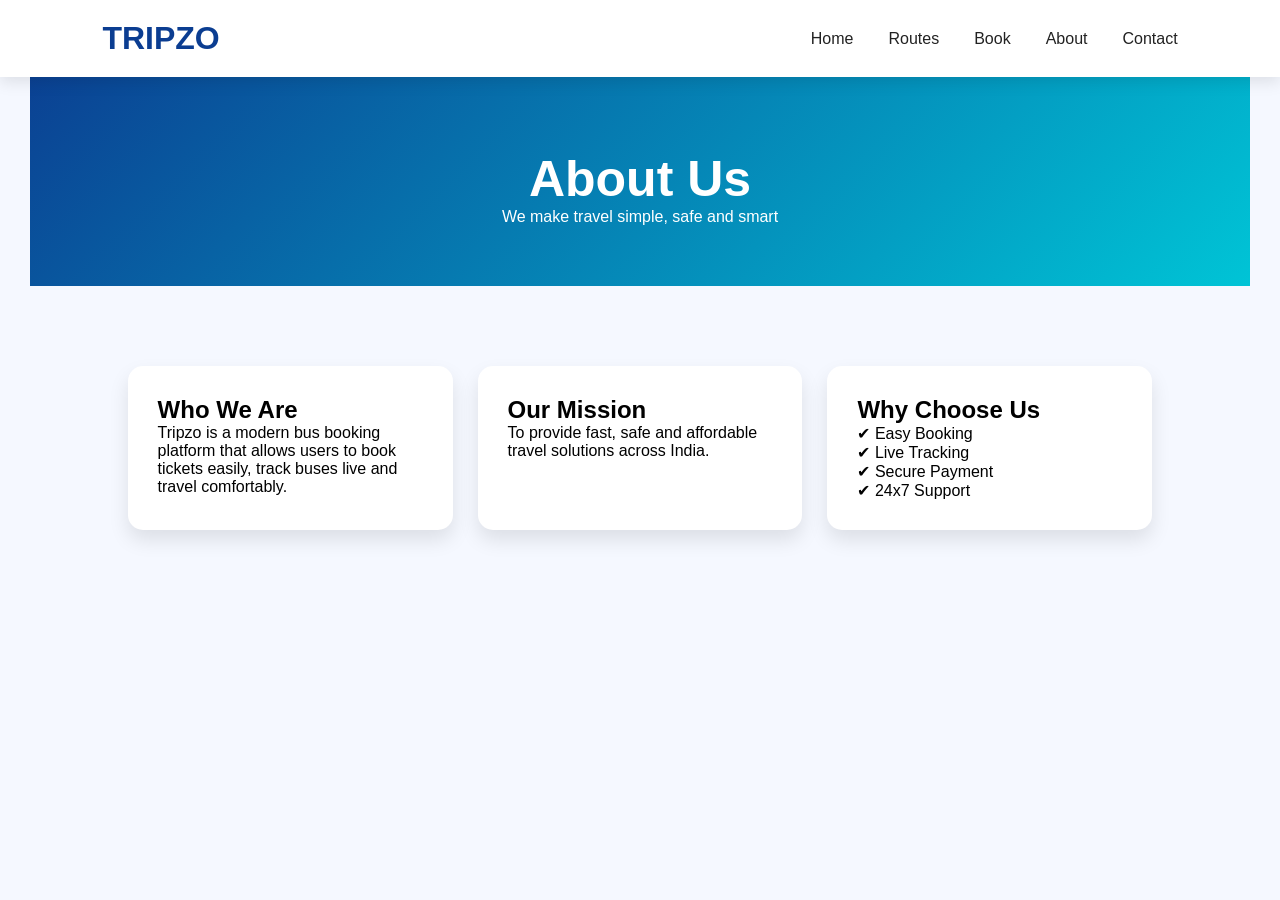
==== about.html @ 0c05401b "Add files via upload" ====
<!doctype html>
<html lang="en">
  <head>
    <meta charset="UTF-8" />
    <meta name="viewport" content="width=device-width, initial-scale=1.0" />
    <title>About - Tripzo</title>

    <link rel="stylesheet" href="Style.css" />
  </head>
  <body>
    <!-- NAVBAR -->
    <nav class="navbar">
      <div class="logo">TRIPZO</div>

      <ul class="nav-links">
        <li><a href="index.html">Home</a></li>
        <li><a href="routes.html">Routes</a></li>
        <li><a href="booking.html">Book</a></li>
        <li><a href="about.html">About</a></li>
        <li><a href="contact.html">Contact</a></li>
      </ul>
    </nav>

    <!-- HERO -->
    <section class="page-hero">
      <h1>About Us</h1>
      <p>We make travel simple, safe and smart</p>
    </section>

    <!-- CONTENT -->
    <section class="about-section">
      <div class="about-box">
        <h2>Who We Are</h2>
        <p>
          Tripzo is a modern bus booking platform that allows users to book
          tickets easily, track buses live and travel comfortably.
        </p>
      </div>

      <div class="about-box">
        <h2>Our Mission</h2>
        <p>
          To provide fast, safe and affordable travel solutions across India.
        </p>
      </div>

      <div class="about-box">
        <h2>Why Choose Us</h2>
        <p>
          ✔ Easy Booking <br />
          ✔ Live Tracking <br />
          ✔ Secure Payment <br />
          ✔ 24x7 Support
        </p>
      </div>
    </section>
    <script src="script.js"></script>
  </body>
</html>
---- Style.css ----
* {
  margin: 0;
  padding: 0;
  box-sizing: border-box;
  font-family: "Poppins", sans-serif;
}

/* body {
  background: #f5f8ff;
  overflow-x: hidden;
} */

body {
  margin: 0;
  padding: 30px;
  min-height: 100vh;
  background: #f5f8ff;
  /* background: linear-gradient(135deg, #1e3c72, #2a5298, #4facfe); */

  font-family: "Segoe UI", sans-serif;
}

.navbar {
  width: 100%;
  padding: 20px 8%;
  display: flex;
  justify-content: space-between;
  align-items: center;
  background: white;
  position: fixed;
  top: 0;
  left: 0;
  z-index: 1000;
  box-shadow: 0 5px 15px rgba(0, 0, 0, 0.1);
}

.logo {
  font-size: 32px;
  font-weight: 700;
  color: #0b3d91;
}

.nav-links {
  display: flex;
  list-style: none;
  gap: 35px;
}

.nav-links a {
  text-decoration: none;
  color: #222;
  font-weight: 500;
}

.book-btn {
  background: #00c4d6;
  padding: 12px 25px;
  border-radius: 30px;
  color: white;
  text-decoration: none;
}

.menu-btn {
  display: none;
  font-size: 28px;
  cursor: pointer;
}

.hero {
  min-height: 100vh;
  display: flex;
  justify-content: space-between;
  align-items: center;
  padding: 120px 8%;
}

.hero-left {
  width: 50%;
}

.hero-left h1 {
  font-size: 65px;
  color: #0b3d91;
  line-height: 1.2;
}

.hero-left p {
  margin: 25px 0;
  font-size: 18px;
}

.hero-left button {
  padding: 15px 30px;
  background: #00c4d6;
  border: none;
  color: white;
  border-radius: 30px;
  cursor: pointer;
}

.hero-right {
  width: 50%;
  text-align: center;
}

.hero-right img {
  width: 90%;
  animation: floatBus 3s infinite ease-in-out;
}

@keyframes floatBus {
  0% {
    transform: translateY(0);
  }
  50% {
    transform: translateY(-20px);
  }
  100% {
    transform: translateY(0);
  }
}

.features {
  display: grid;
  grid-template-columns: repeat(4, 1fr);
  gap: 25px;
  padding: 80px 8%;
}

.feature-card {
  background: white;
  padding: 30px;
  border-radius: 20px;
  text-align: center;
  box-shadow: 0 10px 30px rgba(0, 0, 0, 0.1);
}

.feature-card i {
  font-size: 40px;
  color: #00c4d6;
  margin-bottom: 15px;
}

.why-us {
  padding: 80px 8%;
  text-align: center;
}

.why-container {
  display: grid;
  grid-template-columns: repeat(4, 1fr);
  gap: 20px;
  margin-top: 40px;
}

.why-box {
  background: white;
  padding: 30px;
  border-radius: 20px;
  box-shadow: 0 10px 20px rgba(0, 0, 0, 0.1);
}

.routes {
  padding: 80px 8%;
  text-align: center;
}

.route-container {
  display: grid;
  grid-template-columns: repeat(3, 1fr);
  gap: 25px;
  margin-top: 40px;
}

.route-card {
  background: white;
  padding: 25px;
  border-radius: 20px;
  box-shadow: 0 10px 20px rgba(0, 0, 0, 0.1);
  transition: 0.3s;
}

.route-card:hover {
  transform: translateY(-10px);
}

.testimonials {
  padding: 80px 8%;
  text-align: center;
}

.review-container {
  display: flex;
  gap: 20px;
  justify-content: center;
  margin-top: 40px;
}

.review {
  width: 350px;
  background: white;
  padding: 30px;
  border-radius: 20px;
  box-shadow: 0 10px 20px rgba(0, 0, 0, 0.1);
}

footer {
  background: #0b3d91;
  color: white;
  text-align: center;
  padding: 40px;
  margin-top: 80px;
}

@media (max-width: 900px) {
  .nav-links {
    display: none;
  }

  .book-btn {
    display: none;
  }

  .menu-btn {
    display: block;
  }

  .hero {
    flex-direction: column;
    text-align: center;
  }

  .hero-left,
  .hero-right {
    width: 100%;
  }

  .hero-left h1 {
    font-size: 45px;
  }

  .features {
    grid-template-columns: 1fr;
  }

  .why-container {
    grid-template-columns: 1fr 1fr;
  }

  .route-container {
    grid-template-columns: 1fr;
  }

  .review-container {
    flex-direction: column;
    align-items: center;
  }
}

.page-hero {
  padding: 120px 8% 60px;
  text-align: center;
  background: linear-gradient(135deg, #0b3d91, #00c4d6);
  color: white;
}

.page-hero h1 {
  font-size: 50px;
}

.about-section {
  display: grid;
  grid-template-columns: repeat(3, 1fr);
  gap: 25px;
  padding: 80px 8%;
}

.about-box {
  background: white;
  padding: 30px;
  border-radius: 15px;
  box-shadow: 0 10px 20px rgba(0, 0, 0, 0.1);
}

.route-page {
  display: grid;
  grid-template-columns: repeat(2, 1fr);
  gap: 25px;
  padding: 80px 8%;
}

.contact-section {
  display: flex;
  justify-content: space-between;
  gap: 40px;
  padding: 80px 8%;
}

.contact-form {
  width: 50%;
  display: flex;
  flex-direction: column;
  gap: 15px;
}

.contact-form input,
.contact-form textarea {
  padding: 15px;
  border: 1px solid #ccc;
  border-radius: 10px;
}

.contact-form button {
  padding: 15px;
  background: #00c4d6;
  border: none;
  color: white;
  border-radius: 10px;
}

.contact-info {
  width: 40%;
  background: white;
  padding: 30px;
  border-radius: 15px;
}

.seat-section {
  text-align: center;
  padding: 120px 20px;
}

.bus-layout {
  display: grid;
  grid-template-columns: repeat(6, 1fr);
  gap: 10px;
  width: 300px;
  margin: 30px auto;
}

.seat {
  padding: 10px;
  background: #00c4d6;
  color: white;
  border-radius: 5px;
  cursor: pointer;
}

.seat.selected {
  background: orange;
}

.seat.booked {
  background: red;
  cursor: not-allowed;
}

.booking {
  padding: 120px;
  text-align: center;
}

.booking input,
.booking select {
  display: block;
  margin: 10px auto;
  padding: 10px;
  width: 250px;
}

.ticket {
  text-align: center;
  padding: 120px;
}

.ticket p {
  font-size: 18px;
  margin: 10px;
}

.booking-hero {
  padding: 120px 8% 60px;
  text-align: center;
  background: linear-gradient(135deg, #0b3d91, #00c4d6);
  color: white;
}

@media print {
  .btns {
    display: none;
  }

  body {
    background: white;
  }

  .ticket {
    box-shadow: none;
    width: 100%;
    margin: 0;
  }
}

.ticket {
  width: 500px;
  max-width: 95%;

  margin: auto;

  background: white;

  border-radius: 20px;

  overflow: hidden;

  box-shadow: 0 20px 40px rgba(0, 0, 0, 0.25);

  position: relative;
}

.ticket-header {
  background: linear-gradient(135deg, #0d6efd, #4facfe);

  color: white;

  text-align: center;

  padding: 30px;
}

.ticket-header h1 {
  margin: 0;
  font-size: 34px;
  letter-spacing: 2px;
}

.ticket-body {
  padding: 25px;
}

.row {
  display: flex;

  justify-content: space-between;

  padding: 15px 0;

  border-bottom: 1px dashed #ddd;
}

.row span {
  color: #666;
}

.row strong {
  color: #111;
}

.ticket-footer {
  text-align: center;

  background: #f8f9fa;

  padding: 18px;

  font-weight: 600;

  color: #555;
}

.btns {
  margin-top: 25px;

  text-align: center;
}

.btns button {
  border: none;

  padding: 14px 28px;

  margin: 8px;

  border-radius: 50px;

  font-size: 16px;

  font-weight: 600;

  cursor: pointer;

  transition: 0.3s;
}

.btns button:first-child {
  background: linear-gradient(135deg, #00c853, #64dd17);

  color: white;
}

.btns button:last-child {
  background: linear-gradient(135deg, #ff6f00, #ffb300);

  color: white;
}

.btns button:hover {
  transform: translateY(-3px);

  box-shadow: 0 8px 20px rgba(0, 0, 0, 0.25);
}

.journey {
  margin-top: 20px;

  text-align: center;

  padding: 12px;

  background: #eef7ff;

  border-radius: 10px;

  color: #0d6efd;

  font-weight: 600;
}

@media print {
  body {
    background: white;
    padding: 0;
  }

  .btns {
    display: none;
  }

  .ticket {
    box-shadow: none;
    width: 100%;
  }
}

.payment {
  background: white;
  width: 420px;
  max-width: 90%;
  padding: 30px;
  border-radius: 20px;
  text-align: center;
  box-shadow: 0 20px 40px rgba(0, 0, 0, 0.2);
  margin: auto;
  padding: auto;
  margin-top: 120px;
}

.payment h2 {
  color: #0b3d91;
  margin-bottom: 20px;
  font-size: 26px;
}

#details {
  font-size: 16px;
  color: #333;
  margin-bottom: 20px;
  font-weight: 500;
}

#qr {
  border-radius: 12px;
  padding: 10px;
  background: #f9f9f9;
  box-shadow: 0 8px 20px rgba(0, 0, 0, 0.1);
}

button {
  margin-top: 20px;
  padding: 12px 25px;
  border: none;
  border-radius: 50px;
  background: linear-gradient(135deg, #0b3d91, #00c4d6);
  color: white;
  font-size: 16px;
  cursor: pointer;
  transition: 0.3s;
}
button:hover {
  transform: translateY(-3px);
  box-shadow: 0 10px 20px rgba(0, 0, 0, 0.2);
}

.ticket {
  background: white;
  border-radius: 20px;
  padding: 20px;
  box-shadow: 0 10px 30px rgba(0, 0, 0, 0.2);
  position: relative;
}

.ticket::before {
  content: "";
  position: absolute;
  top: 0;
  left: 0;
  height: 6px;
  width: 100%;
  background: linear-gradient(90deg, #00c4d6, #0b3d91);
}
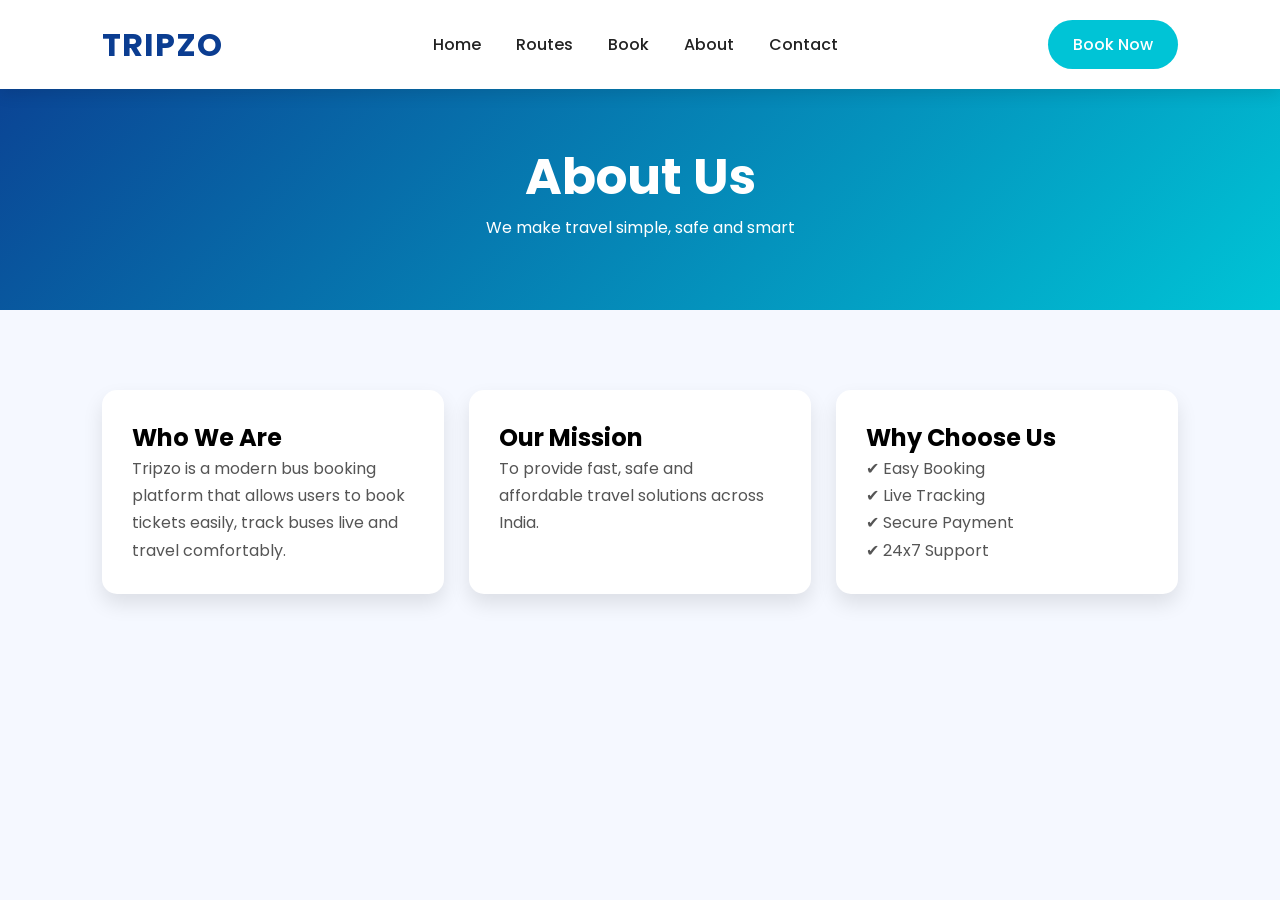
==== commit 328cb304: "Update about.html with new styles and buttons Added external font and Font Awesome for icons." ====
--- a/about.html
+++ b/about.html
@@ -3,10 +3,22 @@
   <head>
     <meta charset="UTF-8" />
     <meta name="viewport" content="width=device-width, initial-scale=1.0" />
-    <title>About - Tripzo</title>
+
+    <title>Tripzo Bus Booking</title>
 
     <link rel="stylesheet" href="Style.css" />
+
+    <link
+      href="https://fonts.googleapis.com/css2?family=Poppins:wght@300;400;500;600;700&display=swap"
+      rel="stylesheet"
+    />
+
+    <link
+      rel="stylesheet"
+      href="https://cdnjs.cloudflare.com/ajax/libs/font-awesome/6.5.1/css/all.min.css"
+    />
   </head>
+
   <body>
     <!-- NAVBAR -->
     <nav class="navbar">
@@ -19,6 +31,12 @@
         <li><a href="about.html">About</a></li>
         <li><a href="contact.html">Contact</a></li>
       </ul>
+
+      <a href="booking.html" class="book-btn">Book Now</a>
+
+      <div class="menu-btn" id="menuBtn">
+        <i class="fa-solid fa-bars"></i>
+      </div>
     </nav>
 
     <!-- HERO -->
--- a/Style.css
+++ b/Style.css
@@ -1,3 +1,13 @@
+/* =========================================================
+   TRIPZO BUS BOOKING WEBSITE
+   COMPLETE RESPONSIVE CSS
+========================================================= */
+
+
+/* =========================
+   RESET
+========================= */
+
 * {
   margin: 0;
   padding: 0;
@@ -5,20 +15,35 @@
   font-family: "Poppins", sans-serif;
 }
 
-/* body {
+html {
+  scroll-behavior: smooth;
+}
+
+body {
+  margin: 0;
+  padding: 0;
+  min-height: 100vh;
   background: #f5f8ff;
   overflow-x: hidden;
-} */
-
-body {
-  margin: 0;
-  padding: 30px;
-  min-height: 100vh;
-  background: #f5f8ff;
-  /* background: linear-gradient(135deg, #1e3c72, #2a5298, #4facfe); */
-
   font-family: "Segoe UI", sans-serif;
 }
+
+img {
+  max-width: 100%;
+  display: block;
+}
+
+button,
+input,
+select,
+textarea {
+  font-family: inherit;
+}
+
+
+/* =========================
+   NAVBAR
+========================= */
 
 .navbar {
   width: 100%;
@@ -38,18 +63,25 @@
   font-size: 32px;
   font-weight: 700;
   color: #0b3d91;
+  letter-spacing: 1px;
 }
 
 .nav-links {
   display: flex;
   list-style: none;
   gap: 35px;
+  align-items: center;
 }
 
 .nav-links a {
   text-decoration: none;
   color: #222;
   font-weight: 500;
+  transition: 0.3s;
+}
+
+.nav-links a:hover {
+  color: #00a9bd;
 }
 
 .book-btn {
@@ -58,20 +90,33 @@
   border-radius: 30px;
   color: white;
   text-decoration: none;
+  transition: 0.3s;
+  font-weight: 500;
+}
+
+.book-btn:hover {
+  background: #0b3d91;
+  transform: translateY(-2px);
 }
 
 .menu-btn {
   display: none;
   font-size: 28px;
   cursor: pointer;
-}
+  color: #0b3d91;
+}
+
+
+/* =========================
+   HERO
+========================= */
 
 .hero {
   min-height: 100vh;
   display: flex;
   justify-content: space-between;
   align-items: center;
-  padding: 120px 8%;
+  padding: 120px 8% 60px;
 }
 
 .hero-left {
@@ -87,6 +132,8 @@
 .hero-left p {
   margin: 25px 0;
   font-size: 18px;
+  color: #444;
+  line-height: 1.7;
 }
 
 .hero-left button {
@@ -96,6 +143,13 @@
   color: white;
   border-radius: 30px;
   cursor: pointer;
+  font-size: 16px;
+  transition: 0.3s;
+}
+
+.hero-left button:hover {
+  background: #0b3d91;
+  transform: translateY(-3px);
 }
 
 .hero-right {
@@ -105,6 +159,7 @@
 
 .hero-right img {
   width: 90%;
+  margin: auto;
   animation: floatBus 3s infinite ease-in-out;
 }
 
@@ -112,13 +167,20 @@
   0% {
     transform: translateY(0);
   }
+
   50% {
     transform: translateY(-20px);
   }
+
   100% {
     transform: translateY(0);
   }
 }
+
+
+/* =========================
+   FEATURES
+========================= */
 
 .features {
   display: grid;
@@ -133,6 +195,11 @@
   border-radius: 20px;
   text-align: center;
   box-shadow: 0 10px 30px rgba(0, 0, 0, 0.1);
+  transition: 0.3s;
+}
+
+.feature-card:hover {
+  transform: translateY(-8px);
 }
 
 .feature-card i {
@@ -141,9 +208,28 @@
   margin-bottom: 15px;
 }
 
+.feature-card h3 {
+  margin-bottom: 10px;
+  color: #222;
+}
+
+.feature-card p {
+  color: #666;
+}
+
+
+/* =========================
+   WHY CHOOSE US
+========================= */
+
 .why-us {
   padding: 80px 8%;
   text-align: center;
+}
+
+.why-us h2 {
+  color: #0b3d91;
+  font-size: 32px;
 }
 
 .why-container {
@@ -158,11 +244,36 @@
   padding: 30px;
   border-radius: 20px;
   box-shadow: 0 10px 20px rgba(0, 0, 0, 0.1);
-}
+  transition: 0.3s;
+}
+
+.why-box:hover {
+  transform: translateY(-5px);
+}
+
+.why-box h3 {
+  font-size: 32px;
+  color: #00a9bd;
+  margin-bottom: 8px;
+}
+
+.why-box p {
+  color: #555;
+}
+
+
+/* =========================
+   ROUTES
+========================= */
 
 .routes {
   padding: 80px 8%;
   text-align: center;
+}
+
+.routes h2 {
+  color: #0b3d91;
+  font-size: 32px;
 }
 
 .route-container {
@@ -184,9 +295,29 @@
   transform: translateY(-10px);
 }
 
+.route-card h3 {
+  color: #0b3d91;
+  margin-bottom: 15px;
+}
+
+.route-card p {
+  color: #555;
+  margin: 8px 0;
+}
+
+
+/* =========================
+   TESTIMONIALS
+========================= */
+
 .testimonials {
   padding: 80px 8%;
   text-align: center;
+}
+
+.testimonials h2 {
+  color: #0b3d91;
+  font-size: 32px;
 }
 
 .review-container {
@@ -204,6 +335,17 @@
   box-shadow: 0 10px 20px rgba(0, 0, 0, 0.1);
 }
 
+.review p {
+  margin-top: 15px;
+  color: #555;
+  line-height: 1.6;
+}
+
+
+/* =========================
+   FOOTER
+========================= */
+
 footer {
   background: #0b3d91;
   color: white;
@@ -212,53 +354,18 @@
   margin-top: 80px;
 }
 
-@media (max-width: 900px) {
-  .nav-links {
-    display: none;
-  }
-
-  .book-btn {
-    display: none;
-  }
-
-  .menu-btn {
-    display: block;
-  }
-
-  .hero {
-    flex-direction: column;
-    text-align: center;
-  }
-
-  .hero-left,
-  .hero-right {
-    width: 100%;
-  }
-
-  .hero-left h1 {
-    font-size: 45px;
-  }
-
-  .features {
-    grid-template-columns: 1fr;
-  }
-
-  .why-container {
-    grid-template-columns: 1fr 1fr;
-  }
-
-  .route-container {
-    grid-template-columns: 1fr;
-  }
-
-  .review-container {
-    flex-direction: column;
-    align-items: center;
-  }
-}
+footer h3 {
+  font-size: 28px;
+  margin-bottom: 8px;
+}
+
+
+/* =========================
+   PAGE HERO
+========================= */
 
 .page-hero {
-  padding: 120px 8% 60px;
+  padding: 140px 8% 70px;
   text-align: center;
   background: linear-gradient(135deg, #0b3d91, #00c4d6);
   color: white;
@@ -267,6 +374,11 @@
 .page-hero h1 {
   font-size: 50px;
 }
+
+
+/* =========================
+   ABOUT
+========================= */
 
 .about-section {
   display: grid;
@@ -282,6 +394,21 @@
   box-shadow: 0 10px 20px rgba(0, 0, 0, 0.1);
 }
 
+.about-box h3 {
+  color: #0b3d91;
+  margin-bottom: 15px;
+}
+
+.about-box p {
+  color: #555;
+  line-height: 1.7;
+}
+
+
+/* =========================
+   ROUTE PAGE
+========================= */
+
 .route-page {
   display: grid;
   grid-template-columns: repeat(2, 1fr);
@@ -289,6 +416,18 @@
   padding: 80px 8%;
 }
 
+.route-page > div {
+  background: white;
+  padding: 25px;
+  border-radius: 15px;
+  box-shadow: 0 10px 20px rgba(0, 0, 0, 0.1);
+}
+
+
+/* =========================
+   CONTACT
+========================= */
+
 .contact-section {
   display: flex;
   justify-content: space-between;
@@ -308,6 +447,18 @@
   padding: 15px;
   border: 1px solid #ccc;
   border-radius: 10px;
+  outline: none;
+  width: 100%;
+}
+
+.contact-form input:focus,
+.contact-form textarea:focus {
+  border-color: #00c4d6;
+}
+
+.contact-form textarea {
+  min-height: 150px;
+  resize: vertical;
 }
 
 .contact-form button {
@@ -316,6 +467,7 @@
   border: none;
   color: white;
   border-radius: 10px;
+  cursor: pointer;
 }
 
 .contact-info {
@@ -325,9 +477,71 @@
   border-radius: 15px;
 }
 
+.contact-info h3 {
+  color: #0b3d91;
+  margin-bottom: 15px;
+}
+
+
+/* =========================
+   BOOKING
+========================= */
+
+.booking {
+  padding: 140px 20px 70px;
+  text-align: center;
+}
+
+.booking h1 {
+  color: #0b3d91;
+  margin-bottom: 25px;
+}
+
+.booking input,
+.booking select {
+  display: block;
+  margin: 10px auto;
+  padding: 12px;
+  width: 250px;
+  border: 1px solid #ccc;
+  border-radius: 8px;
+  outline: none;
+}
+
+.booking input:focus,
+.booking select:focus {
+  border-color: #00c4d6;
+}
+
+
+/* =========================
+   BOOKING HERO
+========================= */
+
+.booking-hero {
+  padding: 140px 8% 70px;
+  text-align: center;
+  background: linear-gradient(135deg, #0b3d91, #00c4d6);
+  color: white;
+}
+
+.booking-hero h1 {
+  font-size: 45px;
+}
+
+
+/* =========================
+   SEAT SECTION
+========================= */
+
 .seat-section {
   text-align: center;
-  padding: 120px 20px;
+  padding: 140px 20px 60px;
+}
+
+.seat-section h1,
+.seat-section h2 {
+  color: #0b3d91;
 }
 
 .bus-layout {
@@ -339,11 +553,17 @@
 }
 
 .seat {
-  padding: 10px;
+  padding: 10px 5px;
   background: #00c4d6;
   color: white;
   border-radius: 5px;
   cursor: pointer;
+  user-select: none;
+  transition: 0.2s;
+}
+
+.seat:hover {
+  transform: scale(1.05);
 }
 
 .seat.selected {
@@ -353,206 +573,23 @@
 .seat.booked {
   background: red;
   cursor: not-allowed;
-}
-
-.booking {
-  padding: 120px;
-  text-align: center;
-}
-
-.booking input,
-.booking select {
-  display: block;
-  margin: 10px auto;
-  padding: 10px;
-  width: 250px;
-}
-
-.ticket {
-  text-align: center;
-  padding: 120px;
-}
-
-.ticket p {
-  font-size: 18px;
-  margin: 10px;
-}
-
-.booking-hero {
-  padding: 120px 8% 60px;
-  text-align: center;
-  background: linear-gradient(135deg, #0b3d91, #00c4d6);
-  color: white;
-}
-
-@media print {
-  .btns {
-    display: none;
-  }
-
-  body {
-    background: white;
-  }
-
-  .ticket {
-    box-shadow: none;
-    width: 100%;
-    margin: 0;
-  }
-}
-
-.ticket {
-  width: 500px;
-  max-width: 95%;
-
-  margin: auto;
-
-  background: white;
-
-  border-radius: 20px;
-
-  overflow: hidden;
-
-  box-shadow: 0 20px 40px rgba(0, 0, 0, 0.25);
-
-  position: relative;
-}
-
-.ticket-header {
-  background: linear-gradient(135deg, #0d6efd, #4facfe);
-
-  color: white;
-
-  text-align: center;
-
-  padding: 30px;
-}
-
-.ticket-header h1 {
-  margin: 0;
-  font-size: 34px;
-  letter-spacing: 2px;
-}
-
-.ticket-body {
-  padding: 25px;
-}
-
-.row {
-  display: flex;
-
-  justify-content: space-between;
-
-  padding: 15px 0;
-
-  border-bottom: 1px dashed #ddd;
-}
-
-.row span {
-  color: #666;
-}
-
-.row strong {
-  color: #111;
-}
-
-.ticket-footer {
-  text-align: center;
-
-  background: #f8f9fa;
-
-  padding: 18px;
-
-  font-weight: 600;
-
-  color: #555;
-}
-
-.btns {
-  margin-top: 25px;
-
-  text-align: center;
-}
-
-.btns button {
-  border: none;
-
-  padding: 14px 28px;
-
-  margin: 8px;
-
-  border-radius: 50px;
-
-  font-size: 16px;
-
-  font-weight: 600;
-
-  cursor: pointer;
-
-  transition: 0.3s;
-}
-
-.btns button:first-child {
-  background: linear-gradient(135deg, #00c853, #64dd17);
-
-  color: white;
-}
-
-.btns button:last-child {
-  background: linear-gradient(135deg, #ff6f00, #ffb300);
-
-  color: white;
-}
-
-.btns button:hover {
-  transform: translateY(-3px);
-
-  box-shadow: 0 8px 20px rgba(0, 0, 0, 0.25);
-}
-
-.journey {
-  margin-top: 20px;
-
-  text-align: center;
-
-  padding: 12px;
-
-  background: #eef7ff;
-
-  border-radius: 10px;
-
-  color: #0d6efd;
-
-  font-weight: 600;
-}
-
-@media print {
-  body {
-    background: white;
-    padding: 0;
-  }
-
-  .btns {
-    display: none;
-  }
-
-  .ticket {
-    box-shadow: none;
-    width: 100%;
-  }
-}
+  opacity: 0.7;
+}
+
+
+/* =========================
+   PAYMENT
+========================= */
 
 .payment {
   background: white;
   width: 420px;
-  max-width: 90%;
+  max-width: calc(100% - 30px);
   padding: 30px;
   border-radius: 20px;
   text-align: center;
   box-shadow: 0 20px 40px rgba(0, 0, 0, 0.2);
-  margin: auto;
-  padding: auto;
-  margin-top: 120px;
+  margin: 140px auto 30px;
 }
 
 .payment h2 {
@@ -573,7 +610,13 @@
   padding: 10px;
   background: #f9f9f9;
   box-shadow: 0 8px 20px rgba(0, 0, 0, 0.1);
-}
+  max-width: 100%;
+}
+
+
+/* =========================
+   GENERAL BUTTON
+========================= */
 
 button {
   margin-top: 20px;
@@ -586,16 +629,25 @@
   cursor: pointer;
   transition: 0.3s;
 }
+
 button:hover {
   transform: translateY(-3px);
   box-shadow: 0 10px 20px rgba(0, 0, 0, 0.2);
 }
 
+
+/* =========================
+   TICKET
+========================= */
+
 .ticket {
+  width: 500px;
+  max-width: calc(100% - 30px);
+  margin: 140px auto 20px;
   background: white;
   border-radius: 20px;
-  padding: 20px;
-  box-shadow: 0 10px 30px rgba(0, 0, 0, 0.2);
+  overflow: hidden;
+  box-shadow: 0 20px 40px rgba(0, 0, 0, 0.25);
   position: relative;
 }
 
@@ -608,3 +660,877 @@
   width: 100%;
   background: linear-gradient(90deg, #00c4d6, #0b3d91);
 }
+
+.ticket-header {
+  background: linear-gradient(135deg, #0d6efd, #4facfe);
+  color: white;
+  text-align: center;
+  padding: 30px;
+}
+
+.ticket-header h1 {
+  margin: 0;
+  font-size: 34px;
+  letter-spacing: 2px;
+}
+
+.ticket-body {
+  padding: 25px;
+}
+
+.row {
+  display: flex;
+  justify-content: space-between;
+  gap: 15px;
+  padding: 15px 0;
+  border-bottom: 1px dashed #ddd;
+}
+
+.row span {
+  color: #666;
+}
+
+.row strong {
+  color: #111;
+  text-align: right;
+}
+
+.ticket-footer {
+  text-align: center;
+  background: #f8f9fa;
+  padding: 18px;
+  font-weight: 600;
+  color: #555;
+}
+
+
+/* =========================
+   TICKET BUTTONS
+========================= */
+
+.btns {
+  margin-top: 25px;
+  text-align: center;
+}
+
+.btns button {
+  border: none;
+  padding: 14px 28px;
+  margin: 8px;
+  border-radius: 50px;
+  font-size: 16px;
+  font-weight: 600;
+  cursor: pointer;
+  transition: 0.3s;
+}
+
+.btns button:first-child {
+  background: linear-gradient(135deg, #00c853, #64dd17);
+  color: white;
+}
+
+.btns button:last-child {
+  background: linear-gradient(135deg, #ff6f00, #ffb300);
+  color: white;
+}
+
+.btns button:hover {
+  transform: translateY(-3px);
+  box-shadow: 0 8px 20px rgba(0, 0, 0, 0.25);
+}
+
+
+/* =========================
+   JOURNEY
+========================= */
+
+.journey {
+  margin-top: 20px;
+  text-align: center;
+  padding: 12px;
+  background: #eef7ff;
+  border-radius: 10px;
+  color: #0d6efd;
+  font-weight: 600;
+}
+
+
+/* =========================================================
+   TABLET
+   901px AND BELOW
+========================================================= */
+
+@media (max-width: 900px) {
+
+  /* NAVBAR */
+
+  .navbar {
+    padding: 15px 25px;
+  }
+
+  .nav-links {
+    display: none;
+    position: absolute;
+    top: 100%;
+    left: 0;
+    width: 100%;
+    background: white;
+    flex-direction: column;
+    align-items: center;
+    gap: 0;
+    padding: 10px 0 25px;
+    box-shadow: 0 8px 20px rgba(0, 0, 0, 0.12);
+  }
+
+  .nav-links.active {
+    display: flex;
+  }
+
+  .nav-links li {
+    width: 100%;
+    text-align: center;
+  }
+
+  .nav-links a {
+    display: block;
+    padding: 12px;
+  }
+
+  .book-btn {
+    display: none;
+  }
+
+  .menu-btn {
+    display: block;
+  }
+
+
+  /* HERO */
+
+  .hero {
+    flex-direction: column;
+    text-align: center;
+    padding: 120px 30px 60px;
+  }
+
+  .hero-left,
+  .hero-right {
+    width: 100%;
+  }
+
+  .hero-left h1 {
+    font-size: 48px;
+  }
+
+  .hero-left p {
+    font-size: 16px;
+  }
+
+  .hero-right {
+    margin-top: 35px;
+  }
+
+  .hero-right img {
+    width: 80%;
+    max-width: 450px;
+    margin: auto;
+  }
+
+
+  /* FEATURES */
+
+  .features {
+    grid-template-columns: 1fr 1fr;
+    padding: 60px 30px;
+    gap: 20px;
+  }
+
+
+  /* WHY */
+
+  .why-us {
+    padding: 60px 30px;
+  }
+
+  .why-container {
+    grid-template-columns: 1fr 1fr;
+    gap: 20px;
+  }
+
+
+  /* ROUTES */
+
+  .routes {
+    padding: 60px 30px;
+  }
+
+  .route-container {
+    grid-template-columns: 1fr;
+    max-width: 500px;
+    margin: 40px auto 0;
+  }
+
+
+  /* REVIEWS */
+
+  .testimonials {
+    padding: 60px 30px;
+  }
+
+  .review-container {
+    flex-direction: column;
+    align-items: center;
+  }
+
+  .review {
+    width: 100%;
+    max-width: 450px;
+  }
+
+
+  /* ABOUT */
+
+  .about-section {
+    grid-template-columns: 1fr;
+    padding: 60px 30px;
+  }
+
+
+  /* ROUTE PAGE */
+
+  .route-page {
+    grid-template-columns: 1fr;
+    padding: 60px 30px;
+  }
+
+
+  /* CONTACT */
+
+  .contact-section {
+    flex-direction: column;
+    padding: 60px 30px;
+  }
+
+  .contact-form,
+  .contact-info {
+    width: 100%;
+  }
+
+
+  /* PAGE HERO */
+
+  .page-hero {
+    padding: 120px 30px 60px;
+  }
+
+  .page-hero h1 {
+    font-size: 42px;
+  }
+
+
+  /* BOOKING */
+
+  .booking {
+    padding: 120px 25px 60px;
+  }
+
+
+  /* SEATS */
+
+  .seat-section {
+    padding: 120px 20px 60px;
+  }
+}
+
+
+/* =========================================================
+   MOBILE
+   600px AND BELOW
+========================================================= */
+
+@media (max-width: 600px) {
+
+  /* NAVBAR */
+
+  .navbar {
+    padding: 14px 18px;
+  }
+
+  .logo {
+    font-size: 26px;
+  }
+
+  .menu-btn {
+    font-size: 25px;
+  }
+
+
+  /* HERO */
+
+  .hero {
+    padding: 110px 20px 50px;
+  }
+
+  .hero-left h1 {
+    font-size: 36px;
+    line-height: 1.2;
+  }
+
+  .hero-left p {
+    font-size: 14px;
+    line-height: 1.6;
+    margin: 18px 0;
+  }
+
+  .hero-left button {
+    padding: 13px 25px;
+  }
+
+  .hero-right {
+    margin-top: 25px;
+  }
+
+  .hero-right img {
+    width: 100%;
+    max-width: 350px;
+  }
+
+
+  /* FEATURES */
+
+  .features {
+    grid-template-columns: 1fr;
+    padding: 45px 20px;
+    gap: 15px;
+  }
+
+  .feature-card {
+    padding: 25px 20px;
+  }
+
+
+  /* WHY */
+
+  .why-us {
+    padding: 45px 20px;
+  }
+
+  .why-us h2,
+  .routes h2,
+  .testimonials h2 {
+    font-size: 27px;
+  }
+
+  .why-container {
+    grid-template-columns: 1fr 1fr;
+    gap: 12px;
+    margin-top: 25px;
+  }
+
+  .why-box {
+    padding: 20px 10px;
+  }
+
+  .why-box h3 {
+    font-size: 25px;
+  }
+
+  .why-box p {
+    font-size: 13px;
+  }
+
+
+  /* ROUTES */
+
+  .routes {
+    padding: 45px 20px;
+  }
+
+  .route-container {
+    margin-top: 25px;
+  }
+
+  .route-card {
+    padding: 22px 15px;
+  }
+
+
+  /* REVIEWS */
+
+  .testimonials {
+    padding: 45px 20px;
+  }
+
+  .review {
+    padding: 25px 20px;
+  }
+
+
+  /* FOOTER */
+
+  footer {
+    padding: 30px 20px;
+    margin-top: 50px;
+  }
+
+
+  /* PAGE HERO */
+
+  .page-hero {
+    padding: 110px 20px 50px;
+  }
+
+  .page-hero h1 {
+    font-size: 34px;
+  }
+
+
+  /* BOOKING HERO */
+
+  .booking-hero {
+    padding: 110px 20px 50px;
+  }
+
+  .booking-hero h1 {
+    font-size: 34px;
+  }
+
+
+  /* ABOUT */
+
+  .about-section {
+    padding: 45px 20px;
+    gap: 15px;
+  }
+
+  .about-box {
+    padding: 25px 20px;
+  }
+
+
+  /* ROUTES PAGE */
+
+  .route-page {
+    padding: 45px 20px;
+    gap: 15px;
+  }
+
+
+  /* CONTACT */
+
+  .contact-section {
+    padding: 45px 20px;
+    gap: 25px;
+  }
+
+  .contact-form input,
+  .contact-form textarea {
+    padding: 13px;
+  }
+
+
+  /* BOOKING */
+
+  .booking {
+    padding: 110px 15px 50px;
+  }
+
+  .booking input,
+  .booking select {
+    width: 100%;
+    max-width: 350px;
+  }
+
+
+  /* SEATS */
+
+  .seat-section {
+    padding: 110px 15px 50px;
+  }
+
+  .bus-layout {
+    width: 100%;
+    max-width: 310px;
+    gap: 7px;
+  }
+
+  .seat {
+    padding: 9px 4px;
+    font-size: 13px;
+  }
+
+
+  /* PAYMENT */
+
+  .payment {
+    width: calc(100% - 20px);
+    padding: 25px 18px;
+    margin-top: 110px;
+  }
+
+  .payment h2 {
+    font-size: 23px;
+  }
+
+
+  /* TICKET */
+
+  .ticket {
+    width: calc(100% - 20px);
+    margin-top: 110px;
+    border-radius: 15px;
+  }
+
+  .ticket-header {
+    padding: 25px 15px;
+  }
+
+  .ticket-header h1 {
+    font-size: 27px;
+  }
+
+  .ticket-body {
+    padding: 15px;
+  }
+
+  .row {
+    padding: 12px 0;
+    font-size: 14px;
+    gap: 10px;
+  }
+
+  .row strong {
+    max-width: 55%;
+    word-break: break-word;
+  }
+
+  .ticket-footer {
+    padding: 15px 10px;
+    font-size: 13px;
+  }
+
+
+  /* BUTTONS */
+
+  .btns {
+    padding: 0 10px;
+  }
+
+  .btns button {
+    width: 100%;
+    margin: 6px 0;
+    padding: 13px 20px;
+  }
+}
+
+
+/* =========================================================
+   SMALL MOBILE
+   400px AND BELOW
+========================================================= */
+
+@media (max-width: 400px) {
+
+  .logo {
+    font-size: 23px;
+  }
+
+  .hero-left h1 {
+    font-size: 31px;
+  }
+
+  .hero-left p {
+    font-size: 13px;
+  }
+
+  .why-container {
+    grid-template-columns: 1fr;
+  }
+
+  .bus-layout {
+    max-width: 285px;
+    gap: 6px;
+  }
+
+  .seat {
+    padding: 8px 3px;
+    font-size: 12px;
+  }
+
+  .ticket {
+    width: calc(100% - 12px);
+  }
+
+  .ticket-header h1 {
+    font-size: 24px;
+  }
+
+  .row {
+    font-size: 13px;
+  }
+}
+
+
+/* =========================================================
+   PRINT TICKET
+========================================================= */
+
+@media print {
+
+  body {
+    background: white;
+    padding: 0;
+  }
+
+  .navbar,
+  .btns,
+  footer {
+    display: none !important;
+  }
+
+  .ticket {
+    box-shadow: none;
+    width: 100%;
+    max-width: 500px;
+    margin: 0 auto;
+  }
+}
+
+/* =====================================
+   MOBILE NAVBAR FIX
+===================================== */
+
+.menu-btn {
+  display: none;
+  font-size: 28px;
+  cursor: pointer;
+  z-index: 1100;
+}
+
+
+/* =====================================
+   MOBILE
+===================================== */
+
+@media (max-width: 900px) {
+
+  body {
+    padding: 0;
+    margin: 0;
+    overflow-x: hidden;
+  }
+
+
+  /* NAVBAR */
+
+  .navbar {
+    width: 100%;
+    height: 75px;
+    padding: 0 20px;
+    box-sizing: border-box;
+    display: flex;
+    align-items: center;
+    justify-content: space-between;
+    position: fixed;
+    top: 0;
+    left: 0;
+    z-index: 9999;
+  }
+
+
+  .logo {
+    font-size: 28px;
+  }
+
+
+  .book-btn {
+    display: none;
+  }
+
+
+  .menu-btn {
+    display: block;
+    color: #0b3d91;
+  }
+
+
+  /* MOBILE MENU */
+
+  .nav-links {
+    display: none;
+
+    position: absolute;
+    top: 75px;
+    left: 0;
+
+    width: 100%;
+
+    background: white;
+
+    padding: 20px 0;
+    margin: 0;
+
+    flex-direction: column;
+    align-items: center;
+
+    gap: 0;
+
+    box-shadow: 0 8px 20px rgba(0, 0, 0, 0.15);
+
+    z-index: 9998;
+  }
+
+
+  /* VERY IMPORTANT */
+
+  .nav-links.active {
+    display: flex;
+  }
+
+
+  .nav-links li {
+    width: 100%;
+    text-align: center;
+    list-style: none;
+  }
+
+
+  .nav-links li a {
+    display: block;
+    width: 100%;
+    padding: 14px 0;
+    box-sizing: border-box;
+  }
+
+
+  /* =====================================
+     HERO - NAVBAR OVERLAP FIX
+  ===================================== */
+
+  .hero {
+    min-height: auto;
+
+    padding: 130px 20px 60px;
+
+    display: flex;
+    flex-direction: column;
+
+    align-items: center;
+    justify-content: center;
+
+    text-align: center;
+
+    box-sizing: border-box;
+  }
+
+
+  .hero-left {
+    width: 100%;
+  }
+
+
+  .hero-left h1 {
+    font-size: 42px;
+    line-height: 1.15;
+    margin: 0;
+  }
+
+
+  .hero-left p {
+    font-size: 16px;
+    line-height: 1.6;
+    margin: 20px 0 0;
+  }
+
+
+  .hero-right {
+    width: 100%;
+    margin-top: 35px;
+  }
+
+
+  .hero-right img {
+    width: 90%;
+    max-width: 400px;
+  }
+
+
+  /* FEATURES */
+
+  .features {
+    grid-template-columns: 1fr;
+    padding: 50px 20px;
+  }
+
+
+  /* WHY */
+
+  .why-us {
+    padding: 50px 20px;
+  }
+
+
+  .why-container {
+    grid-template-columns: 1fr 1fr;
+    gap: 15px;
+  }
+
+
+  /* ROUTES */
+
+  .routes {
+    padding: 50px 20px;
+  }
+
+
+  .route-container {
+    grid-template-columns: 1fr;
+    gap: 20px;
+  }
+
+
+  /* REVIEWS */
+
+  .testimonials {
+    padding: 50px 20px;
+  }
+
+
+  .review-container {
+    flex-direction: column;
+    align-items: center;
+  }
+
+
+  .review {
+    width: 100%;
+    box-sizing: border-box;
+  }
+
+}
+
+
+/* SMALL PHONES */
+
+@media (max-width: 500px) {
+
+  .logo {
+    font-size: 25px;
+  }
+
+
+  .hero-left h1 {
+    font-size: 34px;
+  }
+
+
+  .hero-left p {
+    font-size: 15px;
+  }
+
+
+  .why-container {
+    grid-template-columns: 1fr;
+  }
+
+}
